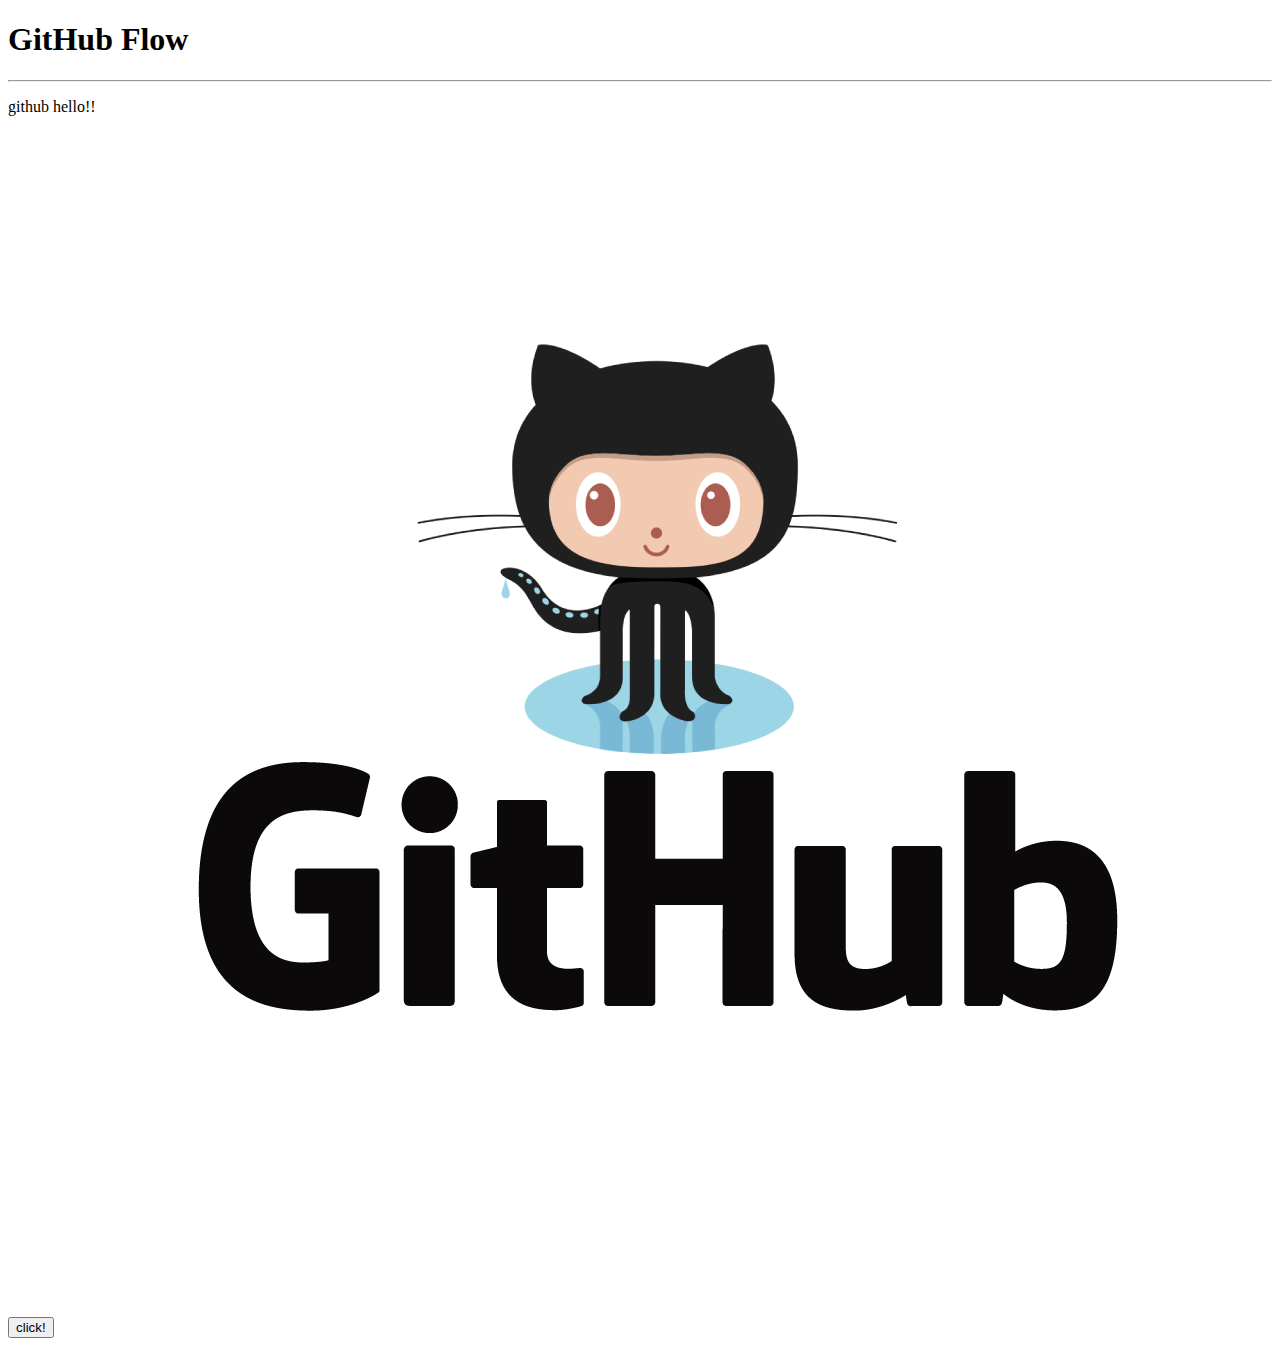
==== index.html @ 17007550 "画像を表示するように修正しました" ====
<!DOCTYPE html>
<html lang="en">
<head>
    <meta charset="UTF-8">
    <title>github flow</title>
</head>
<body>
    <h1>GitHub Flow</h1>
    <hr>
    <p>github hello!!</p>
    <button>click!</button>
    <img src="images/github.png" alt="github-logo">
</body>
</html>
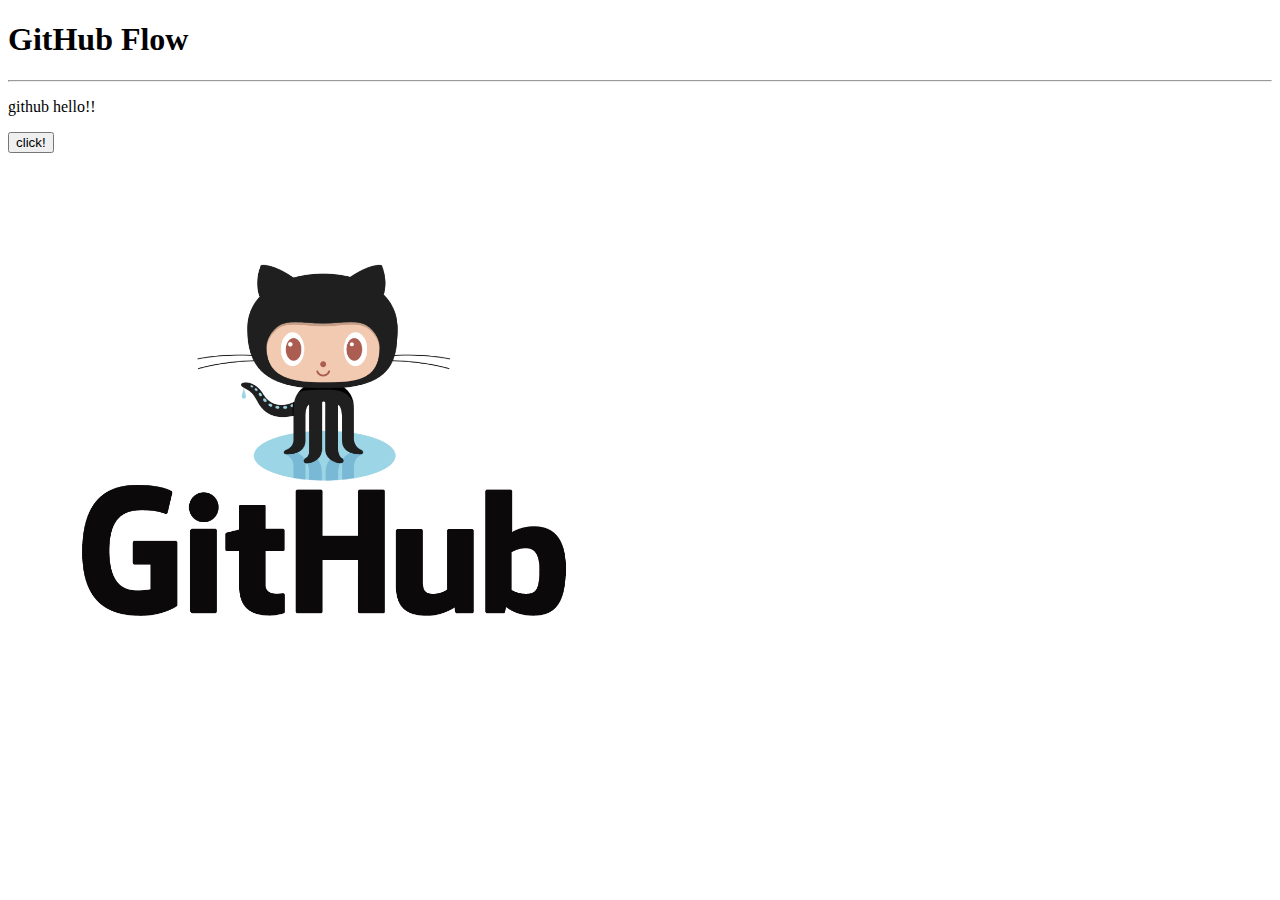
==== commit 4b419641: "画像サイズ変更とformの追加とコードの整形" ====
--- a/index.html
+++ b/index.html
@@ -1,14 +1,19 @@
 <!DOCTYPE html>
 <html lang="en">
+
 <head>
     <meta charset="UTF-8">
     <title>github flow</title>
 </head>
+
 <body>
     <h1>GitHub Flow</h1>
     <hr>
     <p>github hello!!</p>
-    <button>click!</button>
-    <img src="images/github.png" alt="github-logo">
+    <form action="#">
+        <button>click!</button>
+    </form>
+    <img src="images/github.png" alt="github-logo" width="50%" height="50%">
 </body>
+
 </html>
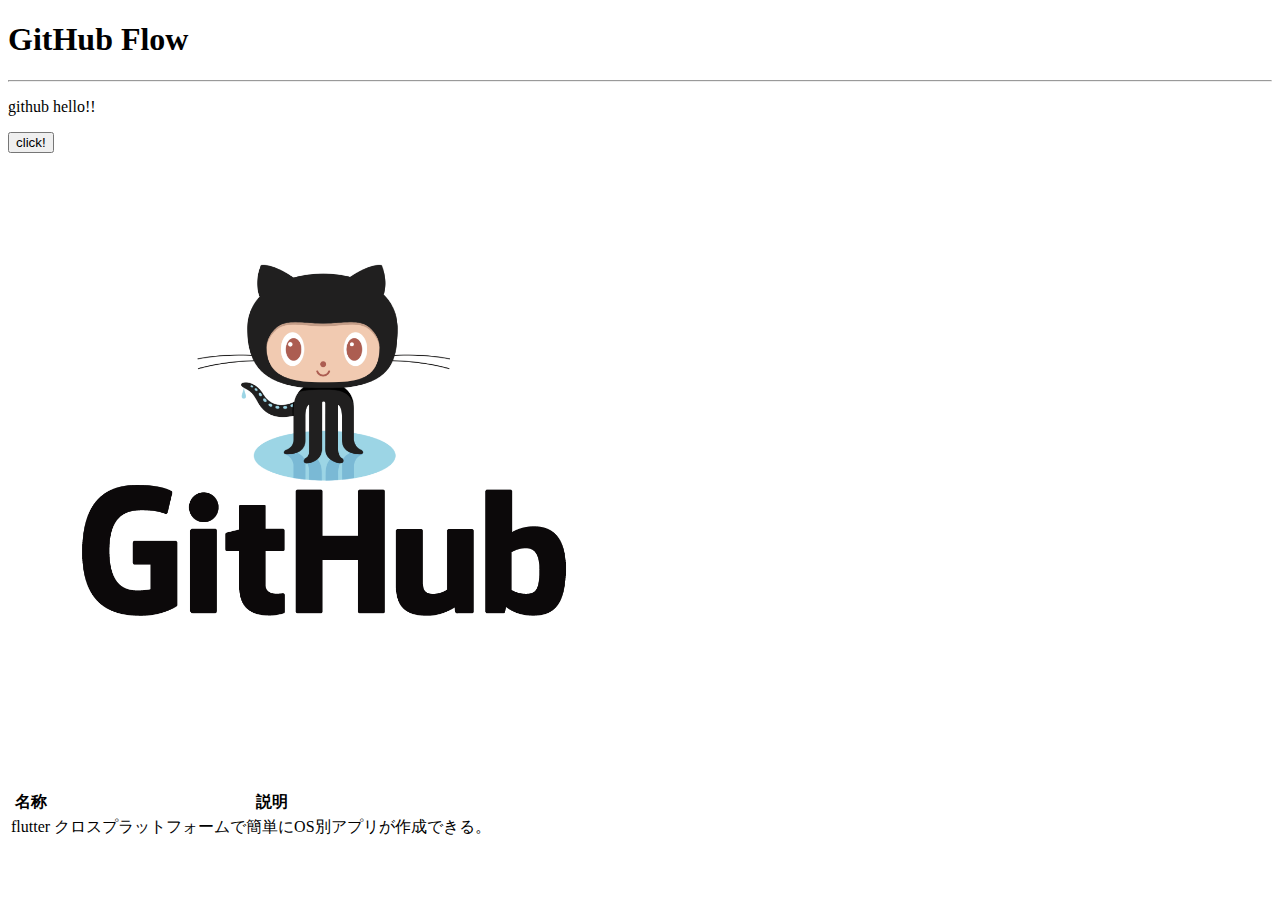
==== commit db8e2f21: "add_table" ====
--- a/index.html
+++ b/index.html
@@ -14,6 +14,16 @@
         <button>click!</button>
     </form>
     <img src="images/github.png" alt="github-logo" width="50%" height="50%">
+    <table>
+        <tr>
+            <th>名称</th>
+            <th>説明</th>
+        </tr>
+        <tr>
+            <td>flutter</td>
+            <td>クロスプラットフォームで簡単にOS別アプリが作成できる。</td>
+        </tr>
+    </table>
 </body>
 
 </html>
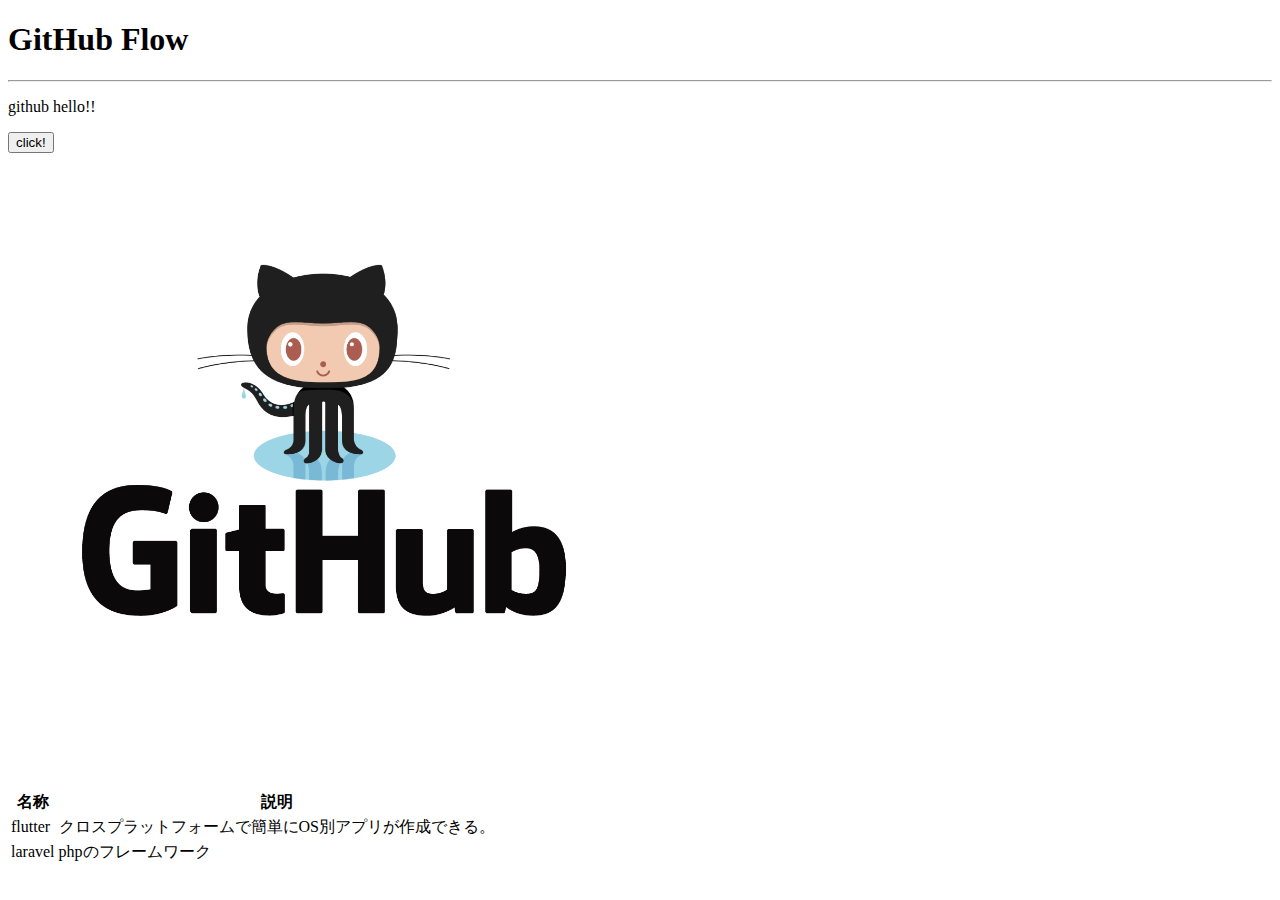
==== commit 66ac66f0: "a" ====
--- a/index.html
+++ b/index.html
@@ -23,6 +23,10 @@
             <td>flutter</td>
             <td>クロスプラットフォームで簡単にOS別アプリが作成できる。</td>
         </tr>
+        <tr>
+            <td>laravel</td>
+            <td>phpのフレームワーク</td>
+        </tr>
     </table>
 </body>
 
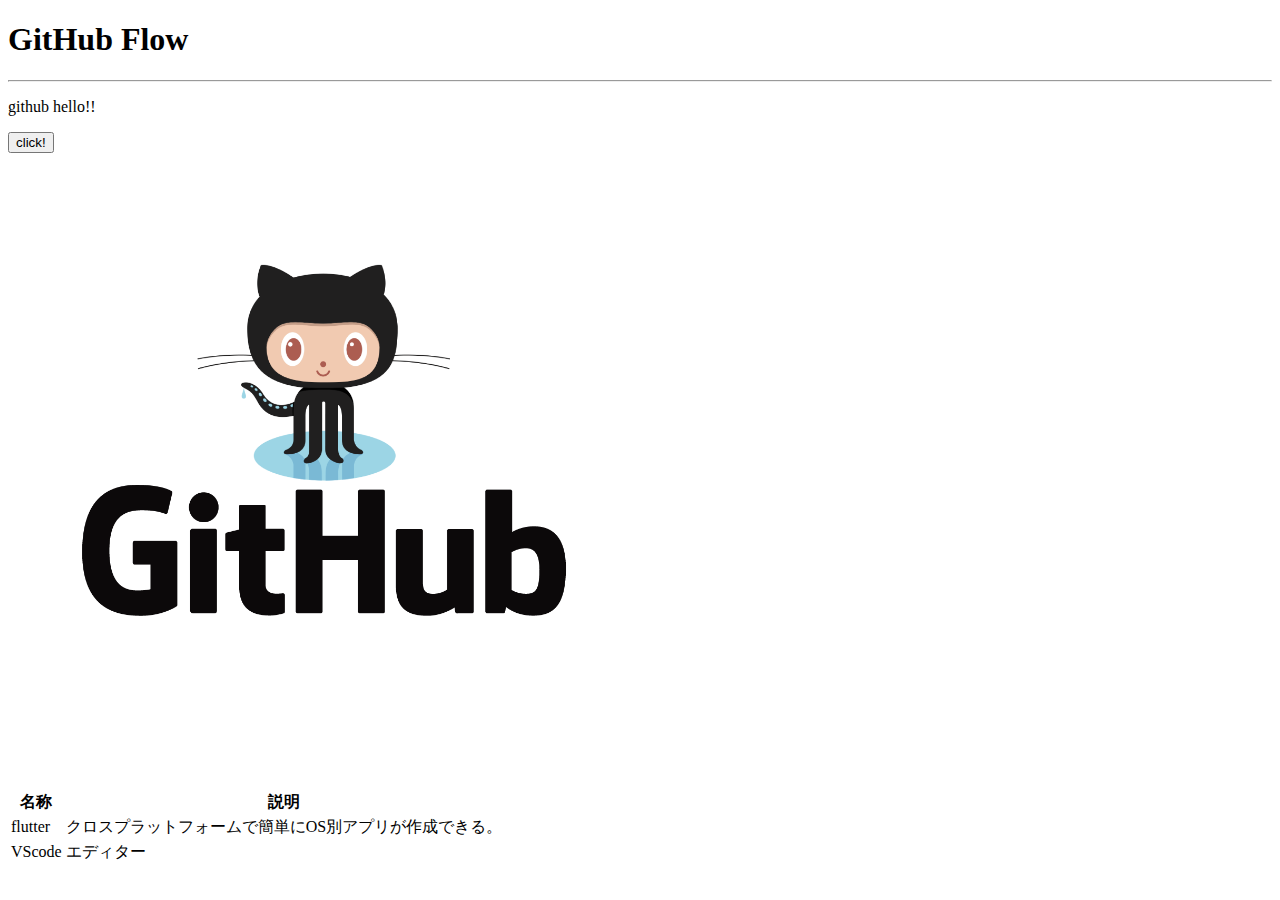
==== commit 84a2bfc2: "b" ====
--- a/index.html
+++ b/index.html
@@ -24,8 +24,8 @@
             <td>クロスプラットフォームで簡単にOS別アプリが作成できる。</td>
         </tr>
         <tr>
-            <td>laravel</td>
-            <td>phpのフレームワーク</td>
+            <td>VScode</td>
+            <td>エディター</td>
         </tr>
     </table>
 </body>
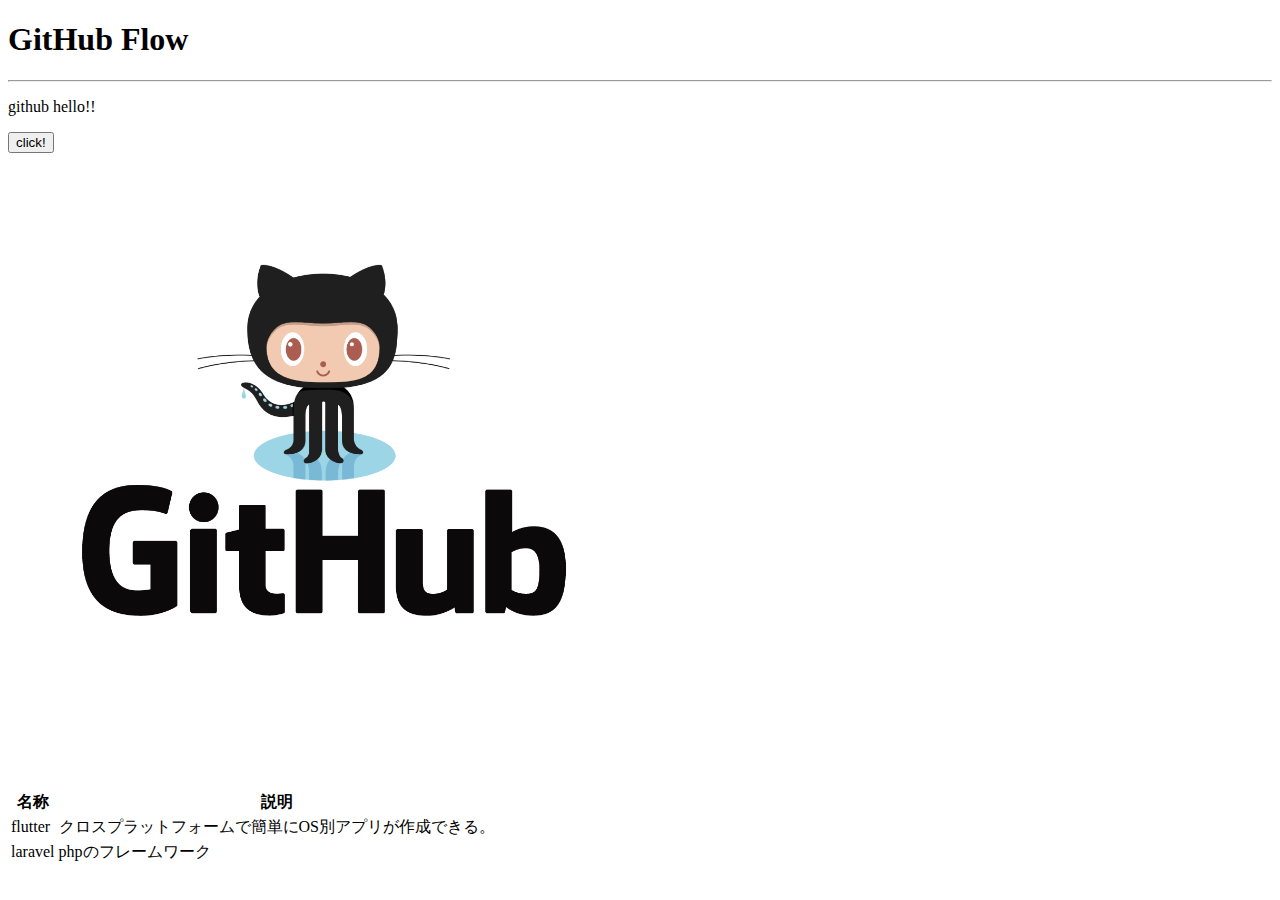
==== commit 9aaefbc6: "Merge pull request #14 from sugimoto-0419:a" ====
--- a/index.html
+++ b/index.html
@@ -24,8 +24,8 @@
             <td>クロスプラットフォームで簡単にOS別アプリが作成できる。</td>
         </tr>
         <tr>
-            <td>VScode</td>
-            <td>エディター</td>
+            <td>laravel</td>
+            <td>phpのフレームワーク</td>
         </tr>
     </table>
 </body>
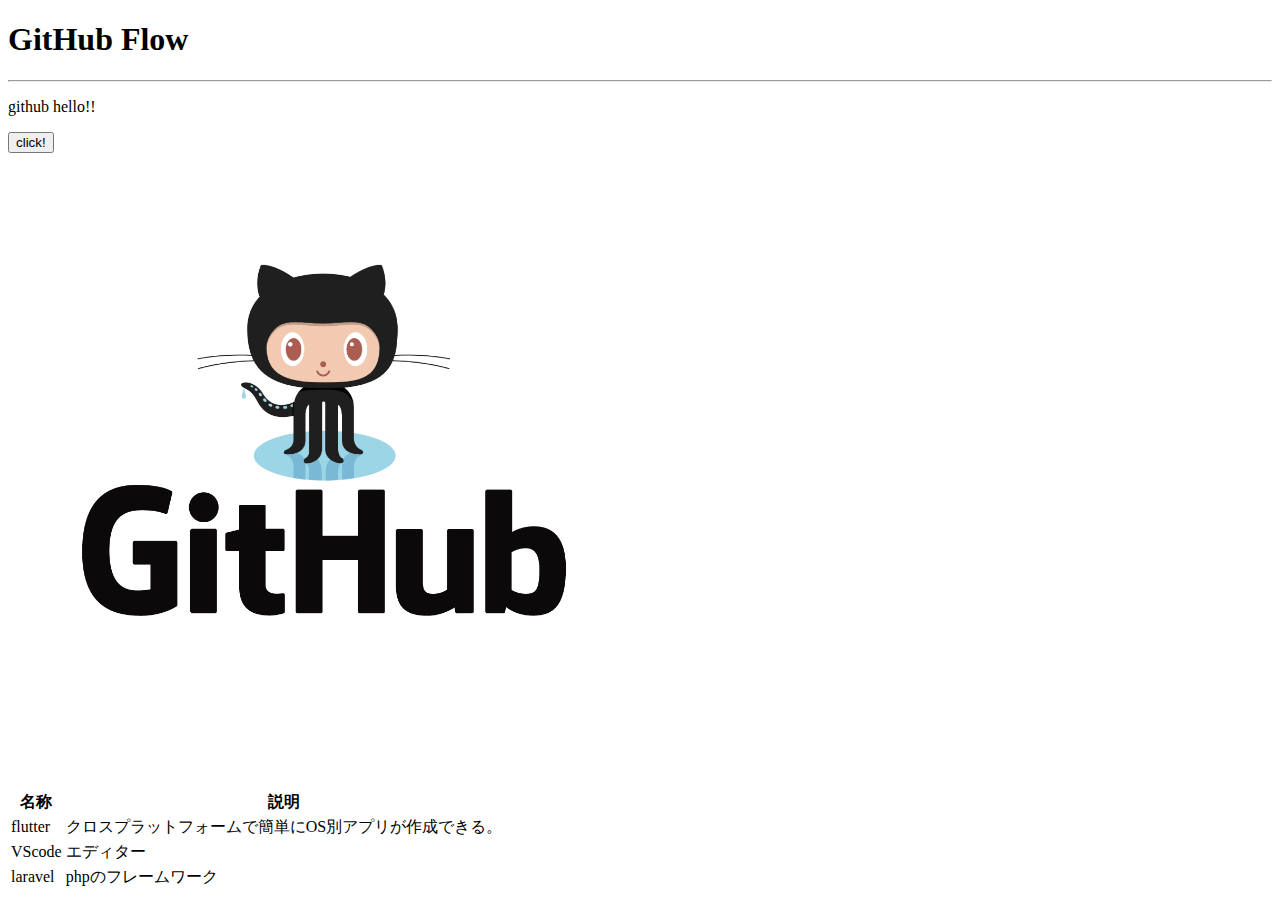
==== commit 500e0ddb: "Merge branch 'master' into b" ====
--- a/index.html
+++ b/index.html
@@ -24,6 +24,10 @@
             <td>クロスプラットフォームで簡単にOS別アプリが作成できる。</td>
         </tr>
         <tr>
+            <td>VScode</td>
+            <td>エディター</td>
+        </tr>
+        <tr>
             <td>laravel</td>
             <td>phpのフレームワーク</td>
         </tr>
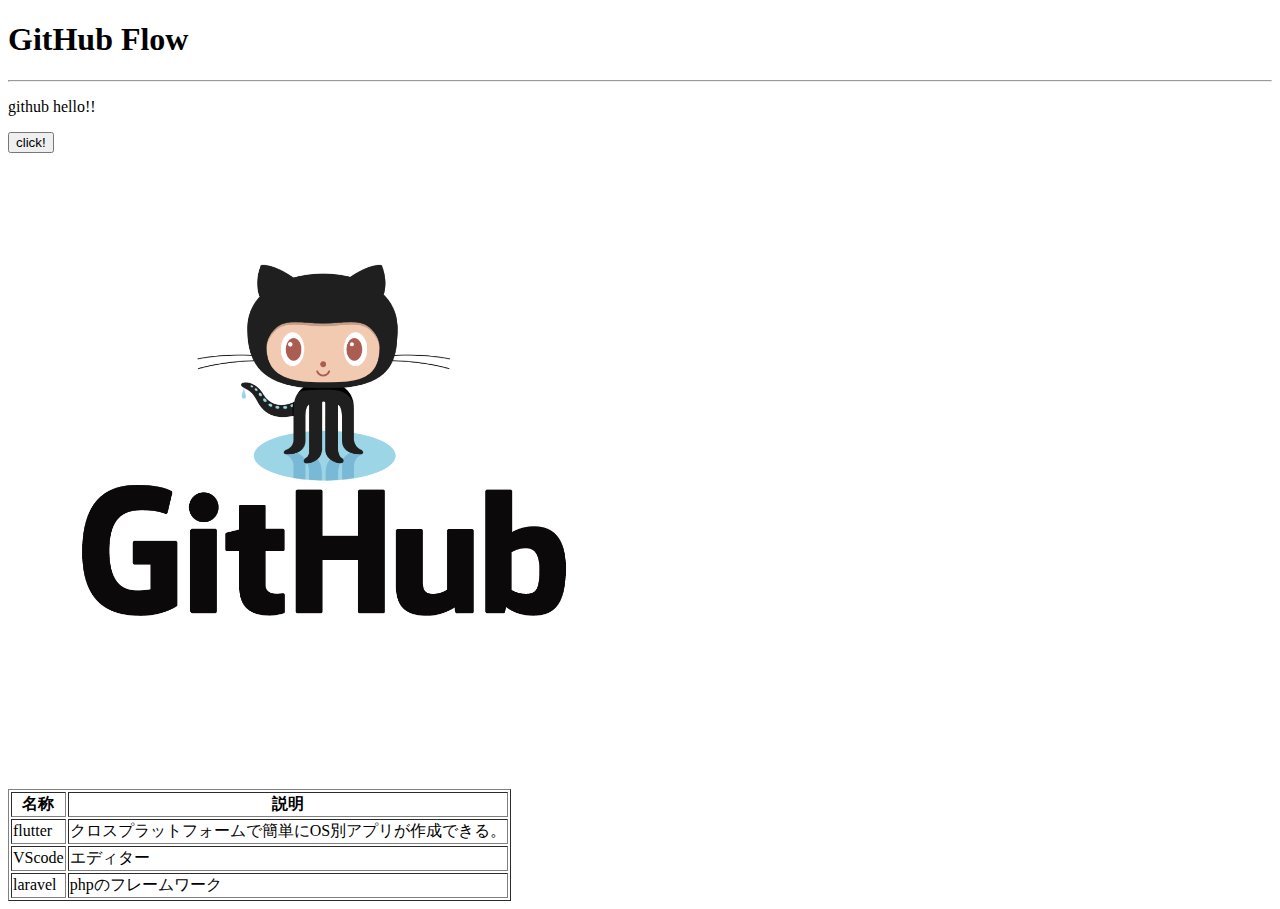
==== commit 668217a0: "a" ====
--- a/index.html
+++ b/index.html
@@ -14,7 +14,7 @@
         <button>click!</button>
     </form>
     <img src="images/github.png" alt="github-logo" width="50%" height="50%">
-    <table>
+    <table border="1">
         <tr>
             <th>名称</th>
             <th>説明</th>
